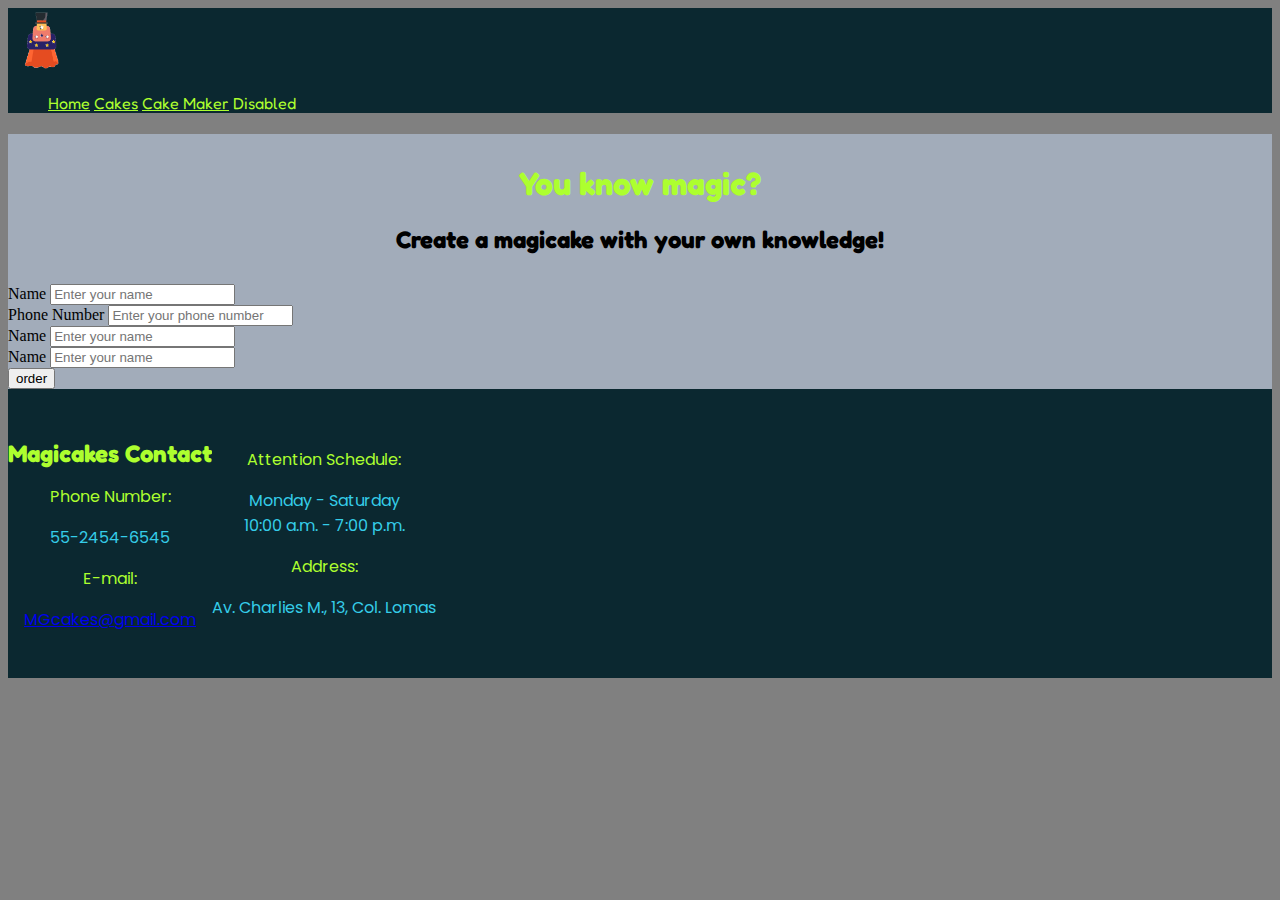
==== magicake/cakemk.html @ f71956d6 "add Cake Maker" ====
<!DOCTYPE html>
<html lang="en">

<head>
    <meta charset="UTF-8">
    <meta http-equiv="X-UA-Compatible" content="IE=edge">
    <meta name="viewport" content="width=device-width, initial-scale=1.0">
    <link href="../css/stylesheet.css" rel="stylesheet">
    <!-- Bootstrap CSS only -->
    <link href="https://cdn.jsdelivr.net/npm/bootstrap@5.1.3/dist/css/bootstrap.min.css" rel="stylesheet"
        integrity="sha384-1BmE4kWBq78iYhFldvKuhfTAU6auU8tT94WrHftjDbrCEXSU1oBoqyl2QvZ6jIW3" crossorigin="anonymous">
    <title>Cake Ing</title>
</head>

<header>
    <!--Magicake Logo-->
    <nav class="navbar">
        <div class="container-fluid">
            <a class="navbar-brand" href="../Magicake/index.html">
                <img src="../img/LogoNB.png" alt="magicake logo" />
            </a>
            <!-- Navbar Menu -->
            <div class="navbar">
                <ul class="nav nav-pills">
                    <li class="nav-item">
                        <a class="nav-link" aria-current="page" href="../Magicake/index.html">Home</a>
                    </li>
                    <li class="nav-item">
                        <a class="nav-link" href="../Magicake/cakes.html">Cakes</a>
                    </li>
                    <li class="nav-item">
                        <a class="nav-link" href="../magicake/cakemk.html">Cake Maker</a>
                    </li>
                    <li class="nav-item">
                        <a class="nav-link disabled">Disabled</a>
                    </li>
                </ul>
            </div>
        </div>
    </nav>
</header>

<body>
    <div class="container-fluid bg">
        <h1>You know magic?</h1>
        <h2>Create a magicake with your own knowledge!</h2>
        <form action="">
            <div class="inputBox">
                <div class="input">
                    <span>Name</span>
                    <input type="text" placeholder="Enter your name">
                </div>
                <div class="input">
                    <span>Phone Number</span>
                    <input type="text" placeholder="Enter your phone number">
                </div>
            </div>
        </form>
        <form action="">
            <div class="inputBox">
                <div class="input">
                    <span>Name</span>
                    <input type="text" placeholder="Enter your name">
                </div>
                <div class="input">
                    <span>Name</span>
                    <input type="text" placeholder="Enter your name">
                </div>
            </div>
        </form>

        <input type="submit" value="order" class="btn btn-primary">
    </div>
</body>

<footer>
    <div class="row-footer">
        <div class="col-6">
            <h2 class="title">Magicakes Contact</h2>
            <p class="title">Phone Number:</p>
            <p>55-2454-6545</p>
            <p class="title">E-mail:</p>
            <p><a href="#">MGcakes@gmail.com</a></p>
            </p>
        </div>
        <div class="col-6">
            <p class="title">Attention Schedule:<br>
                <p>Monday - Saturday<br>
                    10:00 a.m. - 7:00 p.m.</p>
                <p class="title">Address:</p>
                <p>Av. Charlies M., 13, Col. Lomas</p>
            </p>
        </div>
    </div>
</footer>
---- css/stylesheet.css ----
/* Google Fonts */
@import url('https://fonts.googleapis.com/css2?family=Fredoka&display=swap');
@import url('https://fonts.googleapis.com/css2?family=Poppins:wght@200&display=swap');
html {
    background-color: #808080;
}
/* Navbar */
nav.navbar {
    background-color: #0B2830;
}

nav.navbar img {
    width: 65px;
    height: 65px;
}

/* Navigation Items */
ul.nav {
    list-style-type: none;
    font-family: 'Fredoka', sans-serif;
}

li.nav-item {
    display: inline;
}

li.nav-item a{
    color:#adff2f;
}

li.nav-item a:hover {
    color: #35CDE8;;
}

/* Footer Styles */
footer {
    font-family: 'Poppins', sans-serif
}

footer div {
    background-color: #0B2830;
    color: #35CDE8;
}

footer p, p.title {
    margin-bottom: 0;
    text-align: center;
}

h2.title {
    color: #adff2f;
    margin-bottom: 10px;
}

p.title {
    color: #adff2f;
}

footer div.row-footer {
    display: flex;
    align-items: center;
}

footer div.col-6 {
    padding-top: 30px;
    padding-bottom: 30px;
}

/* Body Styles */
body div.container-fluid {
    padding-left: 0;
    padding-right: 0;
}

body div.row-01 {
    background-color: #A2ACBA;
}
/* Headings */
h1, h2 {
    font-family: 'Fredoka', sans-serif;
}

body h1 {
    color: #adff2f;
    padding-top: 30px;
}

body h1, h2 {
    text-align: center;
}

body h2 {
    margin-bottom: 30px;
}

body h2.lst-title {
    padding-top: 30px;
    color: #adff2f;
}

/* Heading Image */
div.mainimg img {
    display: block;
    margin-left: auto;
    margin-right: auto;
    width: 80%;
    border: #4D1008;
    border-radius: 10px;
    border-style: solid;
}

div.mainimg {
    padding-bottom: 20px;
}

/* Short Cake List */
div.row {
    background-color: #26576E;
    align-items: center;
    margin-left: 0;
    margin-right: 0;
}

div.row ul.lst-el {
    list-style-type: none;
    padding-top: 10px;
    padding-left: 20px;
    padding-right: 20px;
    padding-bottom: 10px;
    margin: 0;
    border: #adff2f;
    border-style: solid;
    border-width: 4px;
    background-color: #2C2666;
    color: white;
}

div.row ul.lst-el li {
    padding-bottom: 10px;
}

/* Cake Maker Styles */
div.bg {
    background-color: #A2ACBA;
}
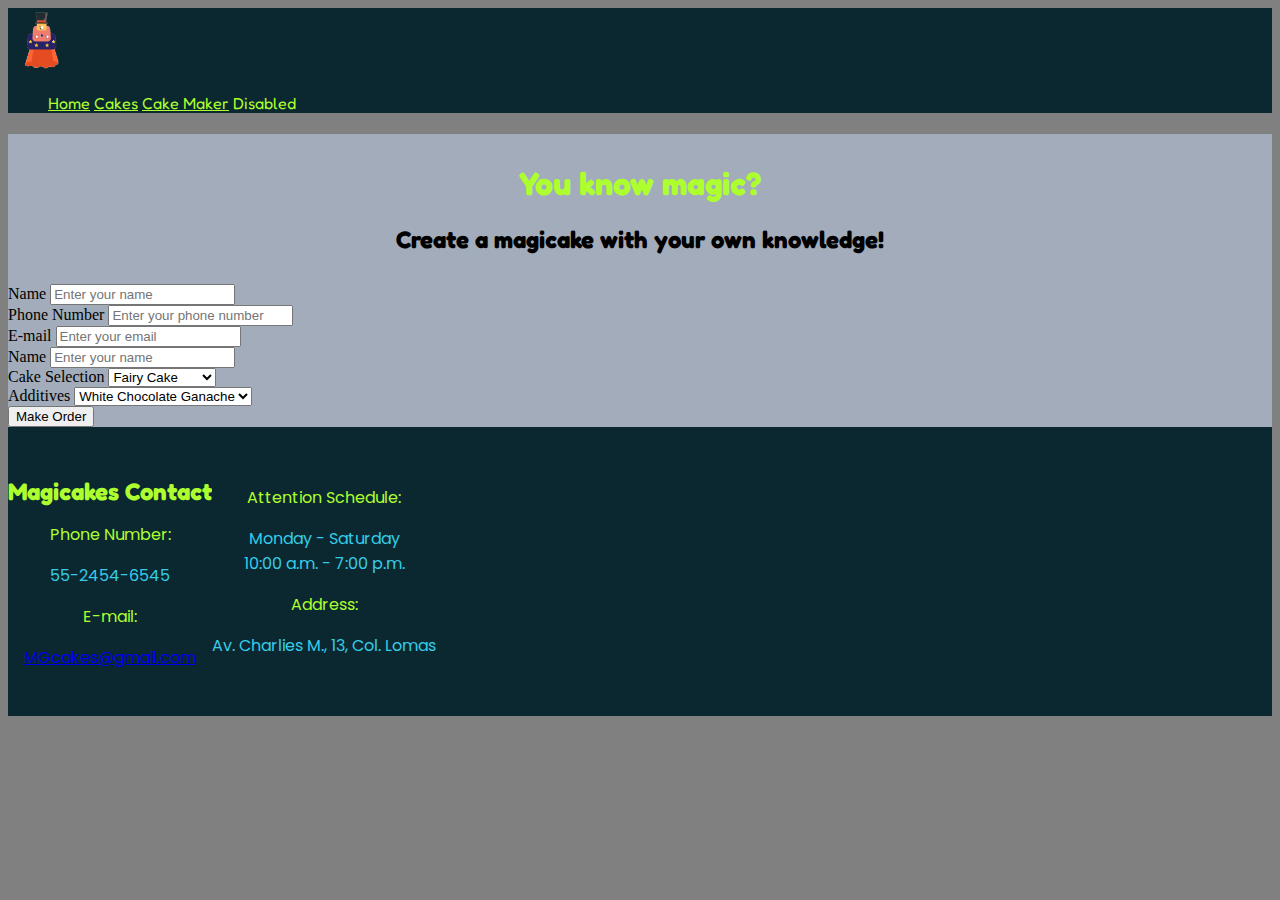
==== commit 7086d79e: "Forms Modification" ====
--- a/magicake/cakemk.html
+++ b/magicake/cakemk.html
@@ -41,36 +41,60 @@
 </header>
 
 <body>
-    <div class="container-fluid bg">
-        <h1>You know magic?</h1>
-        <h2>Create a magicake with your own knowledge!</h2>
-        <form action="">
-            <div class="inputBox">
-                <div class="input">
-                    <span>Name</span>
-                    <input type="text" placeholder="Enter your name">
+    <section>
+        <div class="container-fluid bg">
+            <h1>You know magic?</h1>
+            <h2>Create a magicake with your own knowledge!</h2>
+            <form action="">
+                <div class="inputBox">
+                    <div class="input">
+                        <span>Name</span>
+                        <input type="text" placeholder="Enter your name">
+                    </div>
+                    <div class="input">
+                        <span>Phone Number</span>
+                        <input type="phone" placeholder="Enter your phone number">
+                    </div>
                 </div>
-                <div class="input">
-                    <span>Phone Number</span>
-                    <input type="text" placeholder="Enter your phone number">
+            </form>
+            <form action="">
+                <div class="inputBox">
+                    <div class="input">
+                        <span>E-mail</span>
+                        <input type="email" placeholder="Enter your email">
+                    </div>
+                    <div class="input">
+                        <span>Name</span>
+                        <input type="text" placeholder="Enter your name">
+                    </div>
                 </div>
-            </div>
-        </form>
-        <form action="">
-            <div class="inputBox">
-                <div class="input">
-                    <span>Name</span>
-                    <input type="text" placeholder="Enter your name">
+            </form>
+            <form action="">
+                <div class="selectorsBox">
+                    <div class="selectors">
+                        <span>Cake Selection</span>
+                        <select id="cakes" name="cakes">
+                            <option value="f_cake">Fairy Cake</option>
+                            <option value="d_cake">Dragon Cake</option>
+                            <option value="p_cake">Princess Cake</option>
+                            <option value="w_cake">Wizard Cake</option>
+                        </select>
+                    </div>
+                    <div class="selectors">
+                        <span>Additives</span>
+                        <select id="additives" name="additives">
+                            <option value="additive01">White Chocolate Ganache</option>
+                            <option value="additive02">Dark Chocolate Ganache</option>
+                            <option value="additive03">Blackberry Jam</option>
+                            <option value="additive04">Lemon Crud</option>
+                            <option value="additive05">Raspberry Jam</option>
+                        </select>
+                    </div>
                 </div>
-                <div class="input">
-                    <span>Name</span>
-                    <input type="text" placeholder="Enter your name">
-                </div>
-            </div>
-        </form>
-
-        <input type="submit" value="order" class="btn btn-primary">
-    </div>
+            </form>
+            <input type="submit" value="Make Order" class="btn btn-primary">
+        </div>
+    </section>
 </body>
 
 <footer>
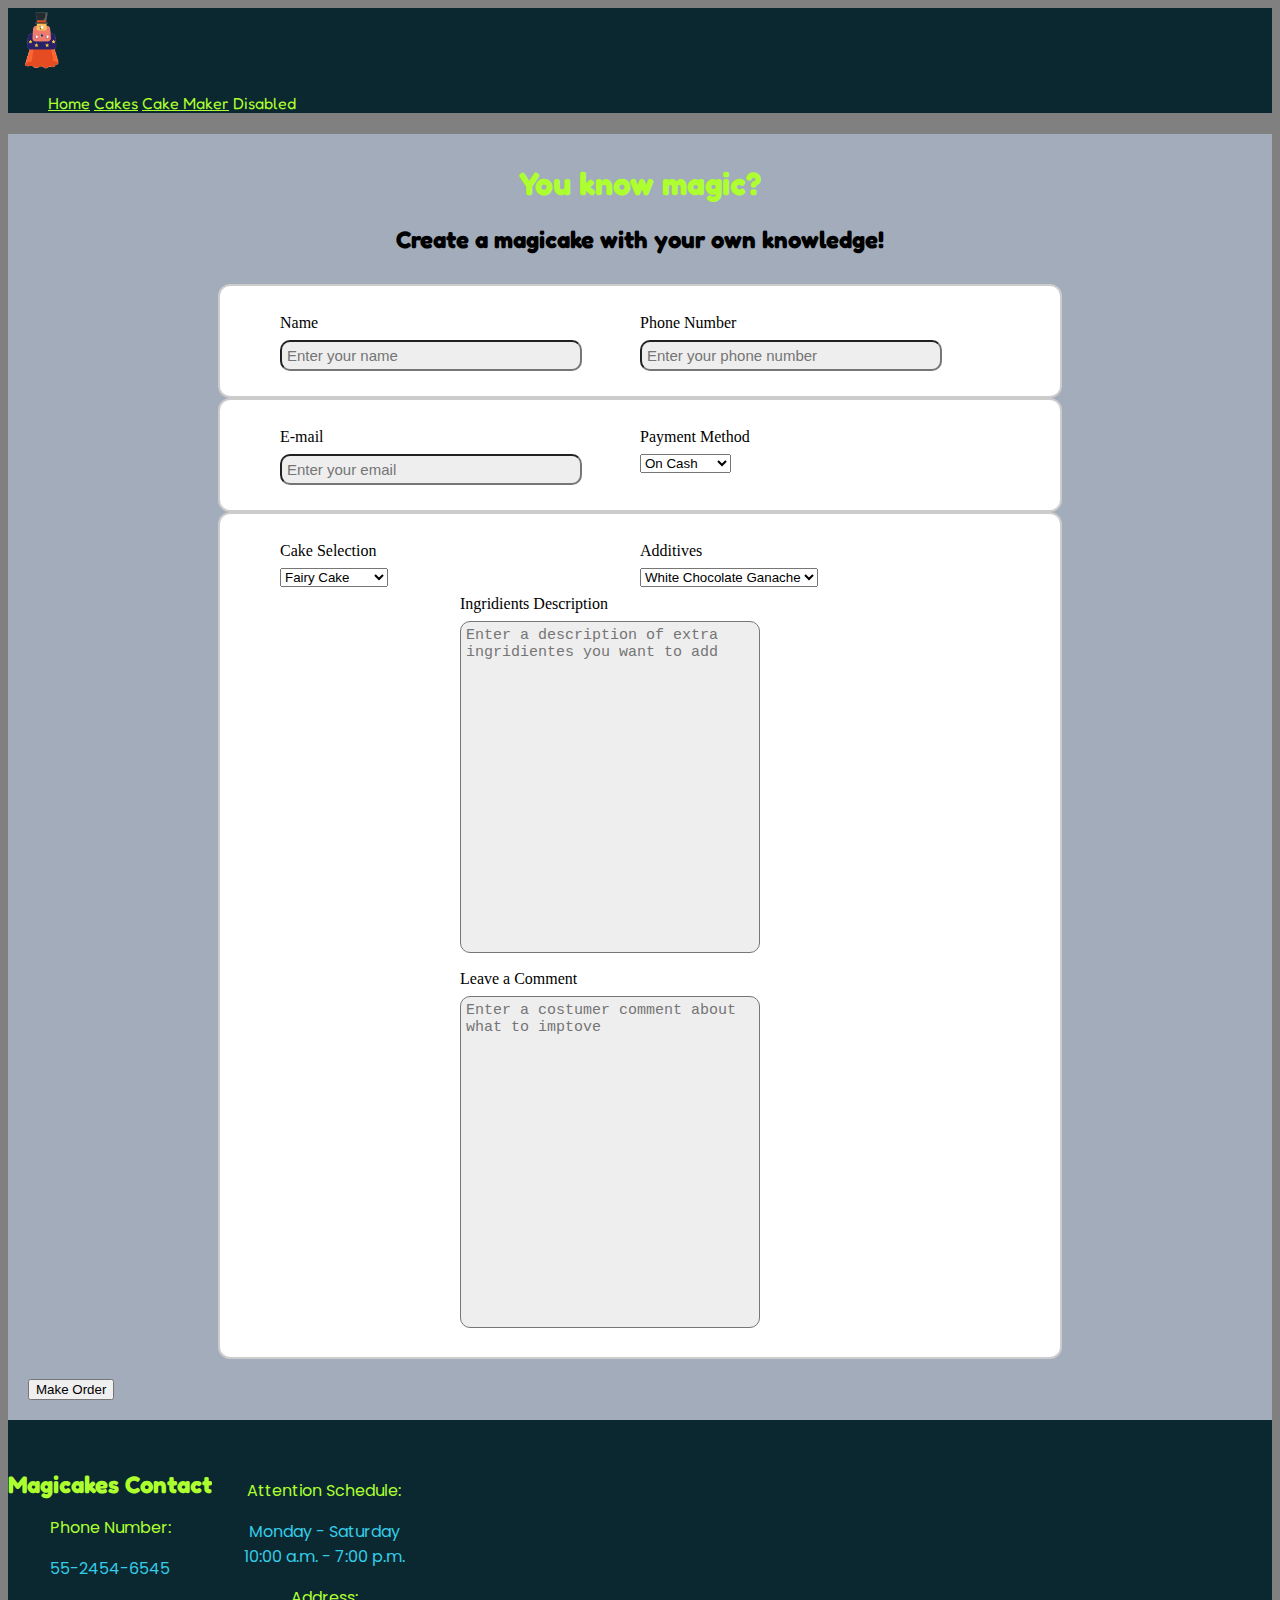
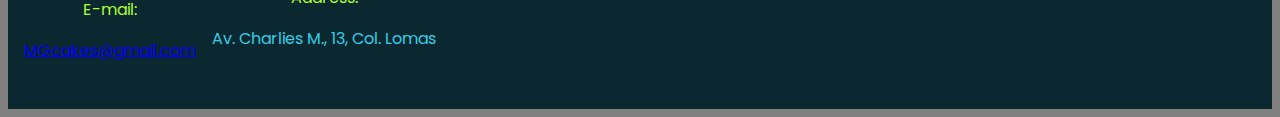
==== commit a7d83845: "forms style" ====
--- a/magicake/cakemk.html
+++ b/magicake/cakemk.html
@@ -64,14 +64,17 @@
                         <input type="email" placeholder="Enter your email">
                     </div>
                     <div class="input">
-                        <span>Name</span>
-                        <input type="text" placeholder="Enter your name">
+                        <span>Payment Method</span>
+                        <select id="pay_method" name="pay_method">
+                            <option value="cash">On Cash</option>
+                            <option value="credit">Credit Card</option>
+                        </select>
                     </div>
                 </div>
             </form>
             <form action="">
-                <div class="selectorsBox">
-                    <div class="selectors">
+                <div class="inputBox">
+                    <div class="input">
                         <span>Cake Selection</span>
                         <select id="cakes" name="cakes">
                             <option value="f_cake">Fairy Cake</option>
@@ -80,7 +83,7 @@
                             <option value="w_cake">Wizard Cake</option>
                         </select>
                     </div>
-                    <div class="selectors">
+                    <div class="input">
                         <span>Additives</span>
                         <select id="additives" name="additives">
                             <option value="additive01">White Chocolate Ganache</option>
@@ -91,6 +94,22 @@
                         </select>
                     </div>
                 </div>
+                <form action="">
+                    <div class="inputBox">
+                        <div class="input">
+                            <span>Ingridients Description</span>
+                            <textarea name="description"
+                                placeholder="Enter a description of extra ingridientes you want to add"></textarea>
+                        </div>
+                    </div>
+                    <div class="inputBox">
+                        <div class="input">
+                            <span>Leave a Comment</span>
+                            <textarea name="comment"
+                                placeholder="Enter a costumer comment about what to imptove"></textarea>
+                        </div>
+                    </div>
+                </form>
             </form>
             <input type="submit" value="Make Order" class="btn btn-primary">
         </div>
--- a/css/stylesheet.css
+++ b/css/stylesheet.css
@@ -143,3 +143,53 @@
 div.bg {
     background-color: #A2ACBA;
 }
+
+/* Froms in Cake Maker */
+div.bg form {
+    width: 50rem;
+    border-radius: 12px;
+    border: 2px solid rgba(0, 0, 0, .2);
+    background: #fff;
+    padding: 20px;
+    margin: auto;
+}
+
+div.bg form div.inputBox {
+    display: flex;
+    flex-wrap: wrap;
+    justify-content: center;
+}
+
+div.bg form div.inputBox div.input {
+    width: 45%;
+}
+
+
+div.bg form div.inputBox div.input span {
+    display: block;
+    padding: .5rem 0;
+    font-size: 1rem;
+    color: var(--light-color);
+}
+
+/* Input Style */
+div.bg form div.inputBox div.input input,
+div.bg form div.inputBox div.input textarea {
+    background: #eee;
+    border-radius: 10px;
+    padding: 5px;
+    font-size: 15px;
+    color: var(--black);
+    text-transform: none;
+    margin-bottom: 5px;
+    width: 80%;
+}
+
+div.bg form div.inputBox div.input textarea {
+    height: 20rem;
+    resize: none;
+}
+
+div.bg input.btn {
+    margin: 20px;
+}